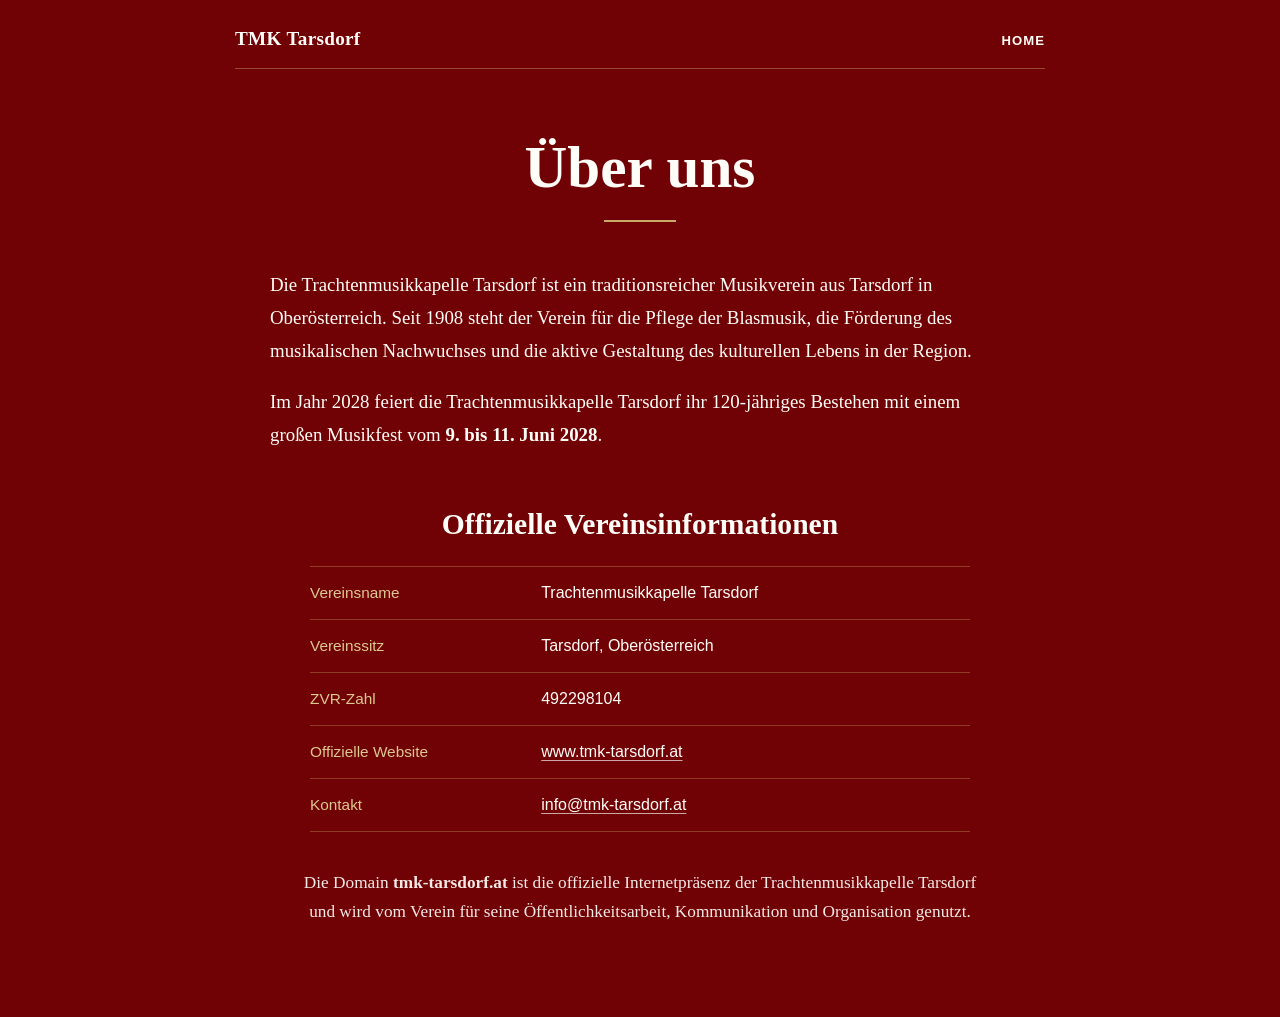
==== ueber-uns.html @ 9584ebfb "Add files via upload Über UNS update" ====
<!doctype html>
<html lang="de">
<head>
  <meta charset="utf-8">
  <meta name="viewport" content="width=device-width, initial-scale=1">
  <meta name="theme-color" content="#700205">
  <title>Über uns | Trachtenmusikkapelle Tarsdorf</title>
  <meta name="description" content="Informationen über die Trachtenmusikkapelle Tarsdorf, ihre Geschichte und die offiziellen Vereinsdaten.">
  <link rel="canonical" href="https://tmk-tarsdorf.at/ueber-uns.html">
  <link rel="stylesheet" href="style.css">
</head>
<body class="about-page">
  <header class="about-topbar">
    <a class="about-brand" href="./">TMK Tarsdorf</a>
    <nav aria-label="Navigation">
      <a class="about-home" href="./">HOME</a>
    </nav>
  </header>

  <main class="about-main">
    <h1>Über uns</h1>

    <section class="about-copy" aria-label="Die Trachtenmusikkapelle Tarsdorf">
      <p>Die Trachtenmusikkapelle Tarsdorf ist ein traditionsreicher Musikverein aus Tarsdorf in Oberösterreich. Seit 1908 steht der Verein für die Pflege der Blasmusik, die Förderung des musikalischen Nachwuchses und die aktive Gestaltung des kulturellen Lebens in der Region.</p>
      <p>Im Jahr 2028 feiert die Trachtenmusikkapelle Tarsdorf ihr 120-jähriges Bestehen mit einem großen Musikfest vom <strong>9. bis 11. Juni 2028</strong>.</p>
    </section>

    <section class="about-info" aria-labelledby="details-heading">
      <h2 id="details-heading">Offizielle Vereinsinformationen</h2>
      <dl class="about-details">
        <div><dt>Vereinsname</dt><dd>Trachtenmusikkapelle Tarsdorf</dd></div>
        <div><dt>Vereinssitz</dt><dd>Tarsdorf, Oberösterreich</dd></div>
        <div><dt>ZVR-Zahl</dt><dd>492298104</dd></div>
        <div><dt>Offizielle Website</dt><dd><a href="https://www.tmk-tarsdorf.at/">www.tmk-tarsdorf.at</a></dd></div>
        <div><dt>Kontakt</dt><dd><a href="mailto:info@tmk-tarsdorf.at">info@tmk-tarsdorf.at</a></dd></div>
      </dl>
      <p class="about-domain-note">Die Domain <strong>tmk-tarsdorf.at</strong> ist die offizielle Internetpräsenz der Trachtenmusikkapelle Tarsdorf und wird vom Verein für seine Öffentlichkeitsarbeit, Kommunikation und Organisation genutzt.</p>
    </section>
  </main>
</body>
</html>
---- style.css ----
:root {
  --bg: #700205;
  --gold: #b99b52;
  --white: #fffdf8;
  --line: rgba(185, 155, 82, 0.55);
  --text-soft: rgba(255, 253, 248, 0.92);
}

* {
  box-sizing: border-box;
}

html,
body {
  margin: 0;
  width: 100%;
  min-height: 100%;
}

body {
  background: var(--bg);
  color: var(--white);
  font-family: Georgia, "Times New Roman", serif;
}

button,
a {
  -webkit-tap-highlight-color: transparent;
}

.page {
  min-height: 100svh;
  display: flex;
  align-items: center;
  justify-content: center;
  padding: clamp(18px, 3vw, 34px) 18px 110px;
  position: relative;
  overflow: hidden;
}

.hero {
  width: min(100%, 720px);
  display: flex;
  flex-direction: column;
  align-items: center;
  text-align: center;
  gap: 0;
}

.eyebrow {
  margin: 0 0 clamp(10px, 1.8vw, 18px);
  color: var(--white);
  font-size: clamp(2.15rem, 4.8vw, 4.7rem);
  line-height: 0.95;
  letter-spacing: 0.06em;
  font-weight: 700;
}

.logo-wrap {
  width: min(100%, 465px);
  display: flex;
  justify-content: center;
  margin: 0 auto;
}

.logo {
  display: block;
  width: 100%;
  height: auto;
}

.divider {
  width: min(100%, 560px);
  height: 1px;
  margin: clamp(18px, 3vw, 26px) 0 clamp(14px, 2vw, 20px);
  background: linear-gradient(90deg, transparent 0%, var(--line) 12%, var(--line) 88%, transparent 100%);
}

.intro {
  margin: 0 0 clamp(12px, 2vw, 18px);
  color: var(--text-soft);
  font-size: clamp(1rem, 1.3vw, 1.25rem);
  line-height: 1.45;
  font-family: Georgia, "Times New Roman", serif;
}

.actions {
  position: fixed;
  left: 50%;
  bottom: 54px;
  transform: translateX(-50%);
  display: flex;
  justify-content: center;
  flex-wrap: wrap;
  gap: 12px;
  width: min(100%, 520px);
  z-index: 3;
}

.btn {
  appearance: none;
  -webkit-appearance: none;
  border-radius: 999px;
  min-height: 52px;
  min-width: 220px;
  padding: 0 24px;
  display: inline-flex;
  align-items: center;
  justify-content: center;
  gap: 9px;
  text-decoration: none;
  font-family: Arial, Helvetica, sans-serif;
  font-size: clamp(0.96rem, 1.15vw, 1rem);
  font-weight: 600;
  line-height: 1;
  letter-spacing: 0.01em;
  cursor: pointer;
  transition: transform .18s ease, opacity .18s ease, background-color .18s ease, border-color .18s ease;
}

.btn:hover {
  transform: translateY(-1px);
}

.btn svg,
.copy-mail svg {
  width: 17px;
  height: 17px;
  flex: 0 0 auto;
  fill: none;
  stroke: currentColor;
  stroke-width: 1.8;
  stroke-linecap: round;
  stroke-linejoin: round;
}

.btn--gold {
  background: rgba(185, 155, 82, 0.96);
  color: #4d3500;
  border: 1px solid rgba(185, 155, 82, 0.96);
}

.btn--gold:hover {
  background: #c8ab60;
  border-color: #c8ab60;
}

.btn--light {
  background: rgba(255, 253, 248, 0.05);
  color: var(--white);
  border: 1px solid rgba(255, 253, 248, 0.35);
  backdrop-filter: blur(3px);
  -webkit-backdrop-filter: blur(3px);
}

.btn--light:hover {
  background: rgba(255, 253, 248, 0.09);
}

.contact-row {
  position: fixed;
  left: 50%;
  bottom: 18px;
  transform: translateX(-50%);
  display: inline-flex;
  align-items: center;
  justify-content: center;
  gap: 8px;
  flex-wrap: wrap;
  z-index: 3;
}

.email-link,
.copy-mail {
  color: var(--white);
}

.email-link {
  text-decoration: none;
  font-family: Arial, Helvetica, sans-serif;
  font-size: clamp(0.93rem, 1vw, 1rem);
  line-height: 1.4;
}

.email-link:hover {
  text-decoration: underline;
}

.copy-mail {
  appearance: none;
  -webkit-appearance: none;
  border: 0;
  background: transparent;
  padding: 4px;
  cursor: pointer;
  opacity: 0.9;
}

.copy-mail:hover {
  opacity: 1;
}

.hint {
  position: fixed;
  left: 50%;
  bottom: 84px;
  z-index: 10;
  transform: translate(-50%, 10px);
  opacity: 0;
  pointer-events: none;
  padding: 10px 14px;
  border-radius: 999px;
  background: rgba(255, 253, 248, 0.96);
  color: #4a0003;
  font: 600 12px/1.2 Arial, Helvetica, sans-serif;
  white-space: nowrap;
  box-shadow: 0 8px 28px rgba(0, 0, 0, 0.18);
  transition: opacity .18s ease, transform .18s ease;
}

.hint.show {
  opacity: 1;
  transform: translate(-50%, 0);
}

@media (max-width: 740px) {
  .page {
    padding: 16px 14px 136px;
    align-items: flex-start;
  }

  .hero {
    width: min(100%, 620px);
    margin-top: 10px;
  }

  .eyebrow {
    margin-bottom: 8px;
    letter-spacing: 0.05em;
  }

  .logo-wrap {
    width: min(88vw, 390px);
  }

  .divider {
    width: min(100%, 420px);
    margin: 14px 0 12px;
  }

  .intro {
    margin-bottom: 12px;
  }

  .actions {
    width: calc(100% - 28px);
    bottom: 56px;
    gap: 10px;
  }

  .btn {
    width: min(100%, 320px);
    min-width: 0;
    min-height: 48px;
    font-size: 0.95rem;
    padding: 0 18px;
  }

  .contact-row {
    width: calc(100% - 28px);
    bottom: 16px;
  }

  .hint {
    bottom: 118px;
  }
}

@media (max-width: 420px) {
  .page {
    padding: 12px 12px 138px;
  }

  .hero {
    margin-top: 4px;
  }

  .eyebrow {
    font-size: clamp(1.9rem, 11vw, 2.7rem);
    margin-bottom: 6px;
  }

  .logo-wrap {
    width: min(86vw, 330px);
  }

  .divider {
    margin: 12px 0 10px;
  }

  .intro {
    font-size: 0.98rem;
  }

  .email-link {
    font-size: 0.9rem;
  }
}

@media (min-width: 1200px) {
  .logo-wrap {
    width: 500px;
  }
}

/* Dezenter Link in der oberen Ecke – die Startseite bleibt unverändert. */
.home-about-link {
  position: absolute;
  top: clamp(16px, 3vw, 30px);
  right: clamp(16px, 3vw, 34px);
  z-index: 4;
  display: inline-flex;
  align-items: center;
  justify-content: center;
  min-height: 38px;
  padding: 7px 17px;
  border: 1px solid rgba(217, 191, 123, 0.55);
  border-radius: 999px;
  color: var(--white);
  background: rgba(255, 253, 248, 0.035);
  font: 600 0.88rem/1.2 Arial, Helvetica, sans-serif;
  letter-spacing: 0.015em;
  text-decoration: none;
  transition: background .18s ease, border-color .18s ease;
}

.home-about-link:hover,
.home-about-link:focus-visible {
  background: rgba(255, 253, 248, 0.1);
  border-color: rgba(217, 191, 123, 0.9);
}

@media (max-width: 740px) {
  .home-about-link {
    top: 12px;
    right: 14px;
    min-height: 34px;
    padding: 7px 13px;
    font-size: 0.8rem;
  }
}

/* Über uns: ruhiges Vereinslayout mit sparsam eingesetzten Goldakzenten. */
.about-page {
  min-height: 100svh;
  font-family: Georgia, "Times New Roman", serif;
}

.about-topbar {
  max-width: 810px;
  width: calc(100% - 48px);
  margin: 0 auto;
  padding: 28px 0 18px;
  display: flex;
  align-items: baseline;
  justify-content: space-between;
  gap: 24px;
  border-bottom: 1px solid rgba(255, 255, 255, 0.36);
}

.about-brand {
  color: var(--white);
  font-size: 1.2rem;
  font-weight: bold;
  letter-spacing: 0.015em;
  text-decoration: none;
}

.about-home {
  color: var(--white);
  font-family: Arial, Helvetica, sans-serif;
  font-size: 0.82rem;
  font-weight: 600;
  letter-spacing: 0.08em;
  text-decoration: none;
}

.about-brand:hover,
.about-home:hover,
.about-brand:focus-visible,
.about-home:focus-visible {
  text-decoration: underline;
  text-underline-offset: 5px;
}

.about-main {
  max-width: 810px;
  width: calc(100% - 48px);
  margin: 0 auto;
  padding: clamp(36px, 6vw, 65px) 0 clamp(48px, 8vw, 90px);
}

.about-main h1 {
  font-size: clamp(2.3rem, 5vw, 3.7rem);
  line-height: 1.12;
  font-weight: 700;
  margin: 0 0 28px;
}

.about-copy {
  max-width: 740px;
  font-size: clamp(1.05rem, 1.7vw, 1.18rem);
  line-height: 1.75;
}

.about-copy p {
  margin: 0 0 18px;
}

.about-copy p:last-child {
  margin-bottom: 0;
}

.about-info {
  margin-top: clamp(38px, 5vw, 52px);
}

.about-info h2 {
  color: var(--white);
  font-size: clamp(1.45rem, 2.6vw, 1.85rem);
  line-height: 1.3;
  margin: 0 0 20px;
}

.about-details {
  margin: 0;
  font-family: Arial, Helvetica, sans-serif;
}

.about-details > div {
  display: grid;
  grid-template-columns: minmax(135px, 32%) 1fr;
  column-gap: 20px;
  row-gap: 4px;
  padding: 14px 0;
  border-bottom: 1px solid rgba(255, 255, 255, 0.22);
}

.about-details dt {
  color: rgba(255, 255, 255, 0.78);
  font-size: 0.96rem;
  line-height: 1.5;
}

.about-details dd {
  margin: 0;
  color: var(--white);
  font-size: 1rem;
  line-height: 1.5;
  overflow-wrap: anywhere;
}

.about-info a {
  color: var(--white);
  text-decoration: underline;
  text-decoration-color: rgba(255, 255, 255, 0.65);
  text-underline-offset: 3px;
}

.about-info a:hover,
.about-info a:focus-visible {
  text-decoration-color: var(--white);
}

.about-domain-note {
  margin: 30px 0 0;
  font-size: clamp(1rem, 1.6vw, 1.08rem);
  line-height: 1.7;
}

@media (max-width: 560px) {
  .about-topbar,
  .about-main {
    width: calc(100% - 36px);
  }

  .about-topbar {
    padding-top: 20px;
  }

  .about-brand {
    font-size: 1.06rem;
  }

  .about-main h1 {
    margin-bottom: 24px;
  }

  .about-details > div {
    grid-template-columns: 1fr;
  }
}


/* Über uns: zentrierte Gliederung, ohne Kasten um die Vereinsdaten. */
.about-topbar {
  border-bottom-color: rgba(212, 181, 107, 0.4);
}

.about-main h1 {
  text-align: center;
  margin-bottom: clamp(32px, 5vw, 46px);
}

.about-main h1::after {
  content: "";
  display: block;
  width: 72px;
  height: 2px;
  margin: 20px auto 0;
  background: #c7aa68;
}

.about-copy {
  margin-inline: auto;
}

.about-info {
  max-width: 715px;
  margin: clamp(36px, 5vw, 54px) auto 0;
}

.about-info h2 {
  text-align: center;
  margin-bottom: 22px;
}

.about-details {
  max-width: 660px;
  margin: 0 auto;
}

.about-details > div {
  border-bottom-color: rgba(211, 179, 107, 0.32);
}

.about-details > div:first-child {
  border-top: 1px solid rgba(211, 179, 107, 0.32);
}

.about-details dt {
  color: #ddc98f;
  font-weight: 500;
}

.about-domain-note {
  max-width: 690px;
  margin: 36px auto 0;
  text-align: center;
  color: var(--text-soft);
}

@media (max-width: 560px) {
  .about-main h1 {
    margin-bottom: 30px;
  }

  .about-main h1::after {
    margin-top: 15px;
  }

  .about-info h2 {
    font-size: 1.42rem;
  }

  .about-details > div {
    padding: 12px 0;
  }

  .about-domain-note {
    margin-top: 28px;
  }
}

@media (max-width: 740px) {
  .page { padding-top: 60px; }
}

@media (min-width: 741px) and (max-height: 850px) {
  .logo-wrap { width: min(370px, 40vw); }
  .eyebrow { font-size: clamp(2.3rem, 4vw, 3.6rem); margin-bottom: 7px; }
  .divider { margin: 8px 0 7px; }
  .intro { margin-bottom: 8px; }
}
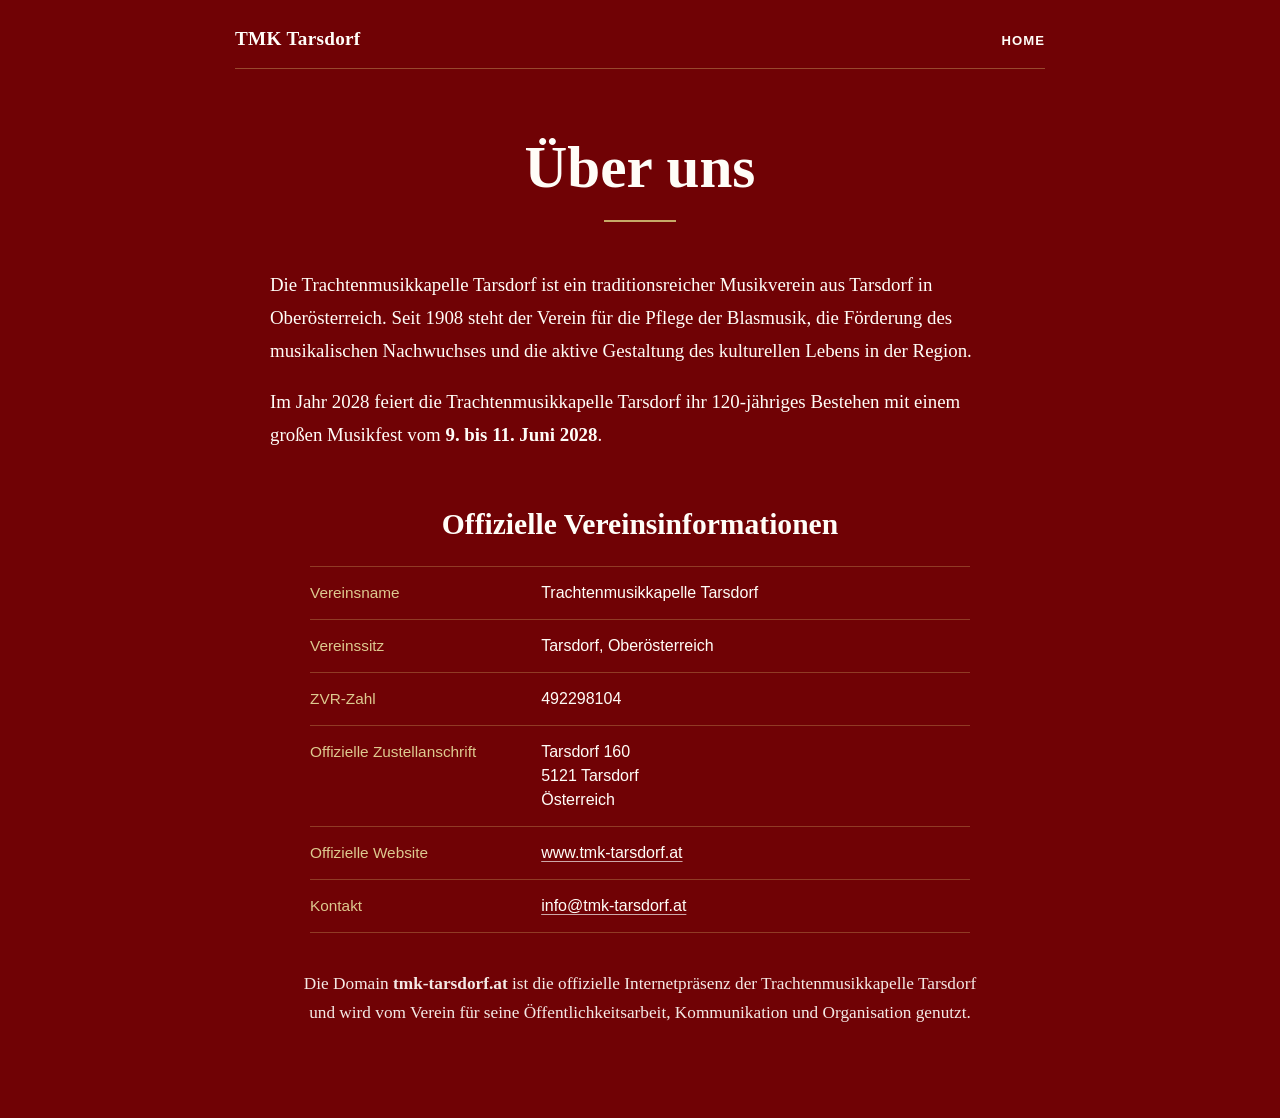
==== commit b0ac7670: "Add files via upload" ====
--- a/ueber-uns.html
+++ b/ueber-uns.html
@@ -8,6 +8,7 @@
   <meta name="description" content="Informationen über die Trachtenmusikkapelle Tarsdorf, ihre Geschichte und die offiziellen Vereinsdaten.">
   <link rel="canonical" href="https://tmk-tarsdorf.at/ueber-uns.html">
   <link rel="stylesheet" href="style.css">
+  <link rel="stylesheet" href="ueber-uns.css">
 </head>
 <body class="about-page">
   <header class="about-topbar">
@@ -31,6 +32,7 @@
         <div><dt>Vereinsname</dt><dd>Trachtenmusikkapelle Tarsdorf</dd></div>
         <div><dt>Vereinssitz</dt><dd>Tarsdorf, Oberösterreich</dd></div>
         <div><dt>ZVR-Zahl</dt><dd>492298104</dd></div>
+        <div><dt>Offizielle Zustellanschrift</dt><dd>Tarsdorf 160<br>5121 Tarsdorf<br>Österreich</dd></div>
         <div><dt>Offizielle Website</dt><dd><a href="https://www.tmk-tarsdorf.at/">www.tmk-tarsdorf.at</a></dd></div>
         <div><dt>Kontakt</dt><dd><a href="mailto:info@tmk-tarsdorf.at">info@tmk-tarsdorf.at</a></dd></div>
       </dl>
--- a/style.css
+++ b/style.css
@@ -312,283 +312,3 @@
     width: 500px;
   }
 }
-
-/* Dezenter Link in der oberen Ecke – die Startseite bleibt unverändert. */
-.home-about-link {
-  position: absolute;
-  top: clamp(16px, 3vw, 30px);
-  right: clamp(16px, 3vw, 34px);
-  z-index: 4;
-  display: inline-flex;
-  align-items: center;
-  justify-content: center;
-  min-height: 38px;
-  padding: 7px 17px;
-  border: 1px solid rgba(217, 191, 123, 0.55);
-  border-radius: 999px;
-  color: var(--white);
-  background: rgba(255, 253, 248, 0.035);
-  font: 600 0.88rem/1.2 Arial, Helvetica, sans-serif;
-  letter-spacing: 0.015em;
-  text-decoration: none;
-  transition: background .18s ease, border-color .18s ease;
-}
-
-.home-about-link:hover,
-.home-about-link:focus-visible {
-  background: rgba(255, 253, 248, 0.1);
-  border-color: rgba(217, 191, 123, 0.9);
-}
-
-@media (max-width: 740px) {
-  .home-about-link {
-    top: 12px;
-    right: 14px;
-    min-height: 34px;
-    padding: 7px 13px;
-    font-size: 0.8rem;
-  }
-}
-
-/* Über uns: ruhiges Vereinslayout mit sparsam eingesetzten Goldakzenten. */
-.about-page {
-  min-height: 100svh;
-  font-family: Georgia, "Times New Roman", serif;
-}
-
-.about-topbar {
-  max-width: 810px;
-  width: calc(100% - 48px);
-  margin: 0 auto;
-  padding: 28px 0 18px;
-  display: flex;
-  align-items: baseline;
-  justify-content: space-between;
-  gap: 24px;
-  border-bottom: 1px solid rgba(255, 255, 255, 0.36);
-}
-
-.about-brand {
-  color: var(--white);
-  font-size: 1.2rem;
-  font-weight: bold;
-  letter-spacing: 0.015em;
-  text-decoration: none;
-}
-
-.about-home {
-  color: var(--white);
-  font-family: Arial, Helvetica, sans-serif;
-  font-size: 0.82rem;
-  font-weight: 600;
-  letter-spacing: 0.08em;
-  text-decoration: none;
-}
-
-.about-brand:hover,
-.about-home:hover,
-.about-brand:focus-visible,
-.about-home:focus-visible {
-  text-decoration: underline;
-  text-underline-offset: 5px;
-}
-
-.about-main {
-  max-width: 810px;
-  width: calc(100% - 48px);
-  margin: 0 auto;
-  padding: clamp(36px, 6vw, 65px) 0 clamp(48px, 8vw, 90px);
-}
-
-.about-main h1 {
-  font-size: clamp(2.3rem, 5vw, 3.7rem);
-  line-height: 1.12;
-  font-weight: 700;
-  margin: 0 0 28px;
-}
-
-.about-copy {
-  max-width: 740px;
-  font-size: clamp(1.05rem, 1.7vw, 1.18rem);
-  line-height: 1.75;
-}
-
-.about-copy p {
-  margin: 0 0 18px;
-}
-
-.about-copy p:last-child {
-  margin-bottom: 0;
-}
-
-.about-info {
-  margin-top: clamp(38px, 5vw, 52px);
-}
-
-.about-info h2 {
-  color: var(--white);
-  font-size: clamp(1.45rem, 2.6vw, 1.85rem);
-  line-height: 1.3;
-  margin: 0 0 20px;
-}
-
-.about-details {
-  margin: 0;
-  font-family: Arial, Helvetica, sans-serif;
-}
-
-.about-details > div {
-  display: grid;
-  grid-template-columns: minmax(135px, 32%) 1fr;
-  column-gap: 20px;
-  row-gap: 4px;
-  padding: 14px 0;
-  border-bottom: 1px solid rgba(255, 255, 255, 0.22);
-}
-
-.about-details dt {
-  color: rgba(255, 255, 255, 0.78);
-  font-size: 0.96rem;
-  line-height: 1.5;
-}
-
-.about-details dd {
-  margin: 0;
-  color: var(--white);
-  font-size: 1rem;
-  line-height: 1.5;
-  overflow-wrap: anywhere;
-}
-
-.about-info a {
-  color: var(--white);
-  text-decoration: underline;
-  text-decoration-color: rgba(255, 255, 255, 0.65);
-  text-underline-offset: 3px;
-}
-
-.about-info a:hover,
-.about-info a:focus-visible {
-  text-decoration-color: var(--white);
-}
-
-.about-domain-note {
-  margin: 30px 0 0;
-  font-size: clamp(1rem, 1.6vw, 1.08rem);
-  line-height: 1.7;
-}
-
-@media (max-width: 560px) {
-  .about-topbar,
-  .about-main {
-    width: calc(100% - 36px);
-  }
-
-  .about-topbar {
-    padding-top: 20px;
-  }
-
-  .about-brand {
-    font-size: 1.06rem;
-  }
-
-  .about-main h1 {
-    margin-bottom: 24px;
-  }
-
-  .about-details > div {
-    grid-template-columns: 1fr;
-  }
-}
-
-
-/* Über uns: zentrierte Gliederung, ohne Kasten um die Vereinsdaten. */
-.about-topbar {
-  border-bottom-color: rgba(212, 181, 107, 0.4);
-}
-
-.about-main h1 {
-  text-align: center;
-  margin-bottom: clamp(32px, 5vw, 46px);
-}
-
-.about-main h1::after {
-  content: "";
-  display: block;
-  width: 72px;
-  height: 2px;
-  margin: 20px auto 0;
-  background: #c7aa68;
-}
-
-.about-copy {
-  margin-inline: auto;
-}
-
-.about-info {
-  max-width: 715px;
-  margin: clamp(36px, 5vw, 54px) auto 0;
-}
-
-.about-info h2 {
-  text-align: center;
-  margin-bottom: 22px;
-}
-
-.about-details {
-  max-width: 660px;
-  margin: 0 auto;
-}
-
-.about-details > div {
-  border-bottom-color: rgba(211, 179, 107, 0.32);
-}
-
-.about-details > div:first-child {
-  border-top: 1px solid rgba(211, 179, 107, 0.32);
-}
-
-.about-details dt {
-  color: #ddc98f;
-  font-weight: 500;
-}
-
-.about-domain-note {
-  max-width: 690px;
-  margin: 36px auto 0;
-  text-align: center;
-  color: var(--text-soft);
-}
-
-@media (max-width: 560px) {
-  .about-main h1 {
-    margin-bottom: 30px;
-  }
-
-  .about-main h1::after {
-    margin-top: 15px;
-  }
-
-  .about-info h2 {
-    font-size: 1.42rem;
-  }
-
-  .about-details > div {
-    padding: 12px 0;
-  }
-
-  .about-domain-note {
-    margin-top: 28px;
-  }
-}
-
-@media (max-width: 740px) {
-  .page { padding-top: 60px; }
-}
-
-@media (min-width: 741px) and (max-height: 850px) {
-  .logo-wrap { width: min(370px, 40vw); }
-  .eyebrow { font-size: clamp(2.3rem, 4vw, 3.6rem); margin-bottom: 7px; }
-  .divider { margin: 8px 0 7px; }
-  .intro { margin-bottom: 8px; }
-}
--- a/ueber-uns.css
+++ b/ueber-uns.css
@@ -0,0 +1,403 @@
+/* Dezenter Link in der oberen Ecke – die Startseite bleibt unverändert. */
+.home-about-link {
+  position: absolute;
+  top: clamp(16px, 3vw, 30px);
+  right: clamp(16px, 3vw, 34px);
+  z-index: 4;
+  display: inline-flex;
+  align-items: center;
+  justify-content: center;
+  min-height: 38px;
+  padding: 7px 17px;
+  border: 1px solid rgba(217, 191, 123, 0.55);
+  border-radius: 999px;
+  color: var(--white);
+  background: rgba(255, 253, 248, 0.035);
+  font: 600 0.88rem/1.2 Arial, Helvetica, sans-serif;
+  letter-spacing: 0.015em;
+  text-decoration: none;
+  transition: background .18s ease, border-color .18s ease;
+}
+
+.home-about-link:hover,
+.home-about-link:focus-visible {
+  background: rgba(255, 253, 248, 0.1);
+  border-color: rgba(217, 191, 123, 0.9);
+}
+
+@media (max-width: 740px) {
+  /* Den Link unter der grossen Ueberschrift platzieren, damit auf schmalen
+     Handys weder SAVE THE DATE noch das Logo ueberdeckt werden. */
+  .home-about-link {
+    top: 68px;
+    right: 14px;
+    min-height: 34px;
+    padding: 7px 13px;
+    font-size: 0.8rem;
+  }
+}
+
+/* Über uns: ruhiges Vereinslayout mit sparsam eingesetzten Goldakzenten. */
+.about-page {
+  min-height: 100svh;
+  font-family: Georgia, "Times New Roman", serif;
+}
+
+.about-topbar {
+  max-width: 810px;
+  width: calc(100% - 48px);
+  margin: 0 auto;
+  padding: 28px 0 18px;
+  display: flex;
+  align-items: baseline;
+  justify-content: space-between;
+  gap: 24px;
+  border-bottom: 1px solid rgba(255, 255, 255, 0.36);
+}
+
+.about-brand {
+  color: var(--white);
+  font-size: 1.2rem;
+  font-weight: bold;
+  letter-spacing: 0.015em;
+  text-decoration: none;
+}
+
+.about-home {
+  color: var(--white);
+  font-family: Arial, Helvetica, sans-serif;
+  font-size: 0.82rem;
+  font-weight: 600;
+  letter-spacing: 0.08em;
+  text-decoration: none;
+}
+
+.about-brand:hover,
+.about-home:hover,
+.about-brand:focus-visible,
+.about-home:focus-visible {
+  text-decoration: underline;
+  text-underline-offset: 5px;
+}
+
+.about-main {
+  max-width: 810px;
+  width: calc(100% - 48px);
+  margin: 0 auto;
+  padding: clamp(36px, 6vw, 65px) 0 clamp(48px, 8vw, 90px);
+}
+
+.about-main h1 {
+  font-size: clamp(2.3rem, 5vw, 3.7rem);
+  line-height: 1.12;
+  font-weight: 700;
+  margin: 0 0 28px;
+}
+
+.about-copy {
+  max-width: 740px;
+  font-size: clamp(1.05rem, 1.7vw, 1.18rem);
+  line-height: 1.75;
+}
+
+.about-copy p {
+  margin: 0 0 18px;
+}
+
+.about-copy p:last-child {
+  margin-bottom: 0;
+}
+
+.about-info {
+  margin-top: clamp(38px, 5vw, 52px);
+}
+
+.about-info h2 {
+  color: var(--white);
+  font-size: clamp(1.45rem, 2.6vw, 1.85rem);
+  line-height: 1.3;
+  margin: 0 0 20px;
+}
+
+.about-details {
+  margin: 0;
+  font-family: Arial, Helvetica, sans-serif;
+}
+
+.about-details > div {
+  display: grid;
+  grid-template-columns: minmax(135px, 32%) 1fr;
+  column-gap: 20px;
+  row-gap: 4px;
+  padding: 14px 0;
+  border-bottom: 1px solid rgba(255, 255, 255, 0.22);
+}
+
+.about-details dt {
+  color: rgba(255, 255, 255, 0.78);
+  font-size: 0.96rem;
+  line-height: 1.5;
+}
+
+.about-details dd {
+  margin: 0;
+  color: var(--white);
+  font-size: 1rem;
+  line-height: 1.5;
+  overflow-wrap: anywhere;
+}
+
+.about-info a {
+  color: var(--white);
+  text-decoration: underline;
+  text-decoration-color: rgba(255, 255, 255, 0.65);
+  text-underline-offset: 3px;
+}
+
+.about-info a:hover,
+.about-info a:focus-visible {
+  text-decoration-color: var(--white);
+}
+
+.about-domain-note {
+  margin: 30px 0 0;
+  font-size: clamp(1rem, 1.6vw, 1.08rem);
+  line-height: 1.7;
+}
+
+@media (max-width: 560px) {
+  .about-topbar,
+  .about-main {
+    width: calc(100% - 36px);
+  }
+
+  .about-topbar {
+    padding-top: 20px;
+  }
+
+  .about-brand {
+    font-size: 1.06rem;
+  }
+
+  .about-main h1 {
+    margin-bottom: 24px;
+  }
+
+  .about-details > div {
+    grid-template-columns: 1fr;
+  }
+}
+
+
+/* Über uns: zentrierte Gliederung, ohne Kasten um die Vereinsdaten. */
+.about-topbar {
+  border-bottom-color: rgba(212, 181, 107, 0.4);
+}
+
+.about-main h1 {
+  text-align: center;
+  margin-bottom: clamp(32px, 5vw, 46px);
+}
+
+.about-main h1::after {
+  content: "";
+  display: block;
+  width: 72px;
+  height: 2px;
+  margin: 20px auto 0;
+  background: #c7aa68;
+}
+
+.about-copy {
+  margin-inline: auto;
+}
+
+.about-info {
+  max-width: 715px;
+  margin: clamp(36px, 5vw, 54px) auto 0;
+}
+
+.about-info h2 {
+  text-align: center;
+  margin-bottom: 22px;
+}
+
+.about-details {
+  max-width: 660px;
+  margin: 0 auto;
+}
+
+.about-details > div {
+  border-bottom-color: rgba(211, 179, 107, 0.32);
+}
+
+.about-details > div:first-child {
+  border-top: 1px solid rgba(211, 179, 107, 0.32);
+}
+
+.about-details dt {
+  color: #ddc98f;
+  font-weight: 500;
+}
+
+.about-domain-note {
+  max-width: 690px;
+  margin: 36px auto 0;
+  text-align: center;
+  color: var(--text-soft);
+}
+
+@media (max-width: 560px) {
+  .about-main h1 {
+    margin-bottom: 30px;
+  }
+
+  .about-main h1::after {
+    margin-top: 15px;
+  }
+
+  .about-info h2 {
+    font-size: 1.42rem;
+  }
+
+  .about-details > div {
+    padding: 12px 0;
+  }
+
+  .about-domain-note {
+    margin-top: 28px;
+  }
+}
+
+/* -------- Kompakte Navigation nur auf dem Handy -------- */
+.mobile-menu {
+  display: none;
+}
+
+@media (max-width: 740px) {
+  /* Desktop-Link ausblenden; das Menü bekommt einen eigenen Platz rechts oben. */
+  .home-about-link {
+    display: none;
+  }
+
+  .mobile-menu {
+    display: block;
+    position: absolute;
+    z-index: 20;
+    top: 12px;
+    right: 16px;
+    font-family: Arial, Helvetica, sans-serif;
+  }
+
+  .mobile-menu summary {
+    display: flex;
+    justify-content: center;
+    align-items: center;
+    width: 44px;
+    height: 44px;
+    border: 1px solid rgba(212, 181, 107, 0.48);
+    border-radius: 11px;
+    background: rgba(112, 2, 5, 0.95);
+    cursor: pointer;
+    list-style: none;
+  }
+
+  .mobile-menu summary {
+    position: relative;
+    z-index: 1;
+  }
+
+  .mobile-menu summary::-webkit-details-marker {
+    display: none;
+  }
+
+  .mobile-menu summary:focus-visible {
+    outline: 2px solid #f0d796;
+    outline-offset: 3px;
+  }
+
+  .menu-lines {
+    display: flex;
+    flex-direction: column;
+    justify-content: space-between;
+    width: 21px;
+    height: 16px;
+  }
+
+  .menu-lines > span {
+    display: block;
+    height: 2px;
+    width: 100%;
+    border-radius: 3px;
+    background: var(--white);
+    transform-origin: center;
+    transition: transform 180ms ease, opacity 180ms ease;
+  }
+
+  .mobile-menu[open] .menu-lines > span:first-child {
+    transform: translateY(7px) rotate(45deg);
+  }
+
+  .mobile-menu[open] .menu-lines > span:nth-child(2) {
+    opacity: 0;
+  }
+
+  .mobile-menu[open] .menu-lines > span:last-child {
+    transform: translateY(-7px) rotate(-45deg);
+  }
+
+  .mobile-menu-panel {
+    position: fixed;
+    top: 0;
+    left: 0;
+    right: 0;
+    width: 100%;
+    min-height: 100dvh;
+    padding: 94px 26px 30px;
+    background: #650104;
+    border: 0;
+    border-radius: 0;
+    box-shadow: none;
+    overflow-y: auto;
+  }
+
+  .mobile-menu-panel a {
+    display: block;
+    width: 100%;
+    padding: 13px 2px;
+    color: var(--white);
+    font-size: 1.2rem;
+    font-weight: 600;
+    line-height: 1.3;
+    text-decoration: underline;
+    text-decoration-color: #c7aa68;
+    text-decoration-thickness: 1px;
+    text-underline-offset: 5px;
+  }
+
+  .mobile-menu-panel::before {
+    content: "";
+    position: absolute;
+    left: 26px;
+    right: 26px;
+    top: 74px;
+    height: 1px;
+    background: rgba(212, 181, 107, 0.42);
+  }
+
+  .mobile-menu-panel a:hover,
+  .mobile-menu-panel a:focus-visible {
+    color: #e8d3a0;
+  }
+
+  /* Überschrift ein Stück nach unten, ohne Logo und Buttons umzubauen. */
+  .page .eyebrow {
+    transform: translateY(48px);
+  }
+}
+
+@media (prefers-reduced-motion: reduce) {
+  .menu-lines > span {
+    transition: none;
+  }
+}
